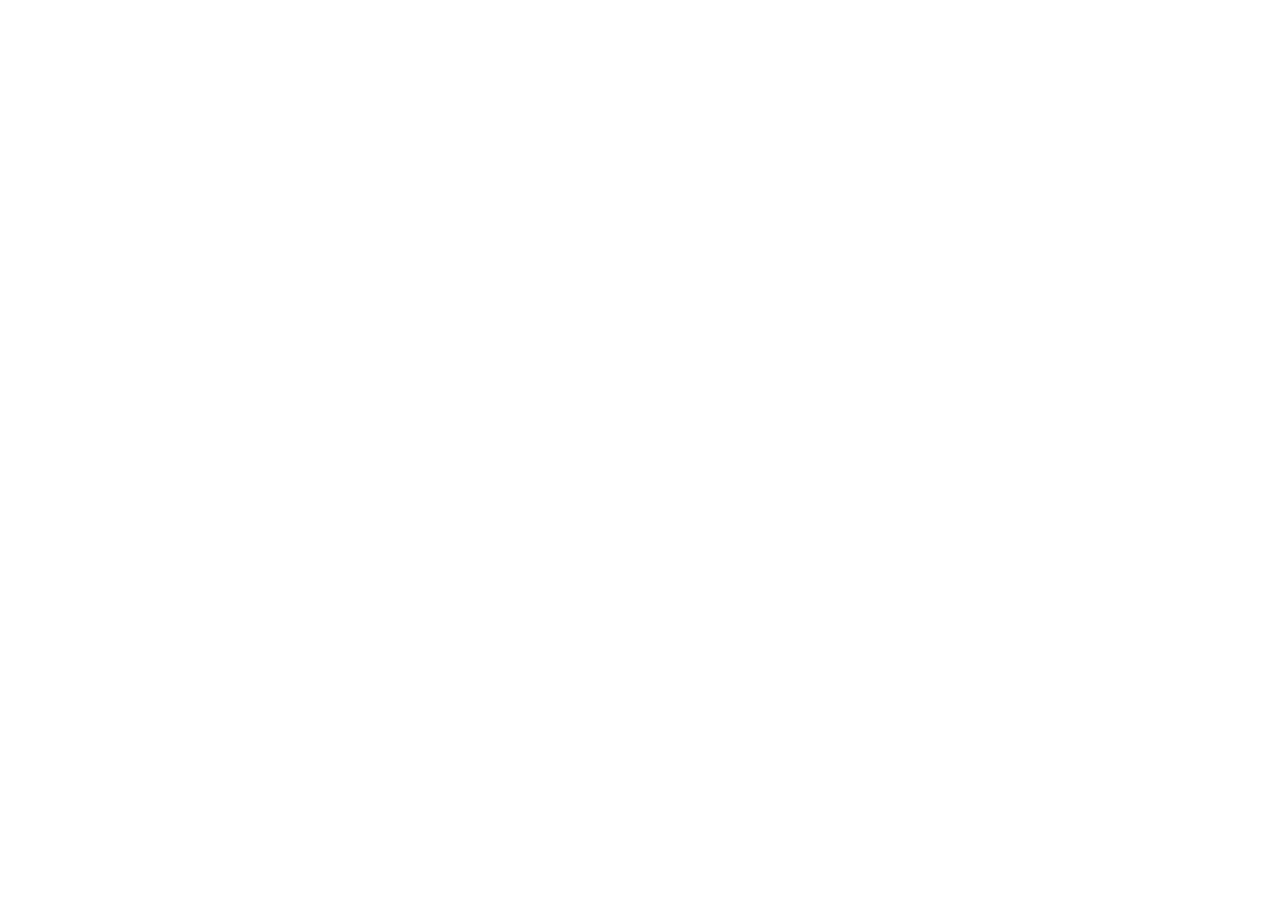
==== ProyectoFront/index.html @ 6e937f62 "archivos front" ====
<!DOCTYPE html>
<html lang="en">
<head>
    <meta charset="UTF-8">
    <meta name="viewport" content="width=device-width, initial-scale=1.0">
    <title>Document</title>

    <link rel="stylesheet" href="bootstrap/bootstrap-5.3.8-dist/css/bootstrap.min.css">
</head>
<body>
    





    

<script src="js/Producto 1.0.0.js"></script>
<script src="js/Categoria 1.0.0.js"></script>
<script src="bootstrap/bootstrap-5.3.8-dist/js/bootstrap.min.js"></script>

</body>
</html>
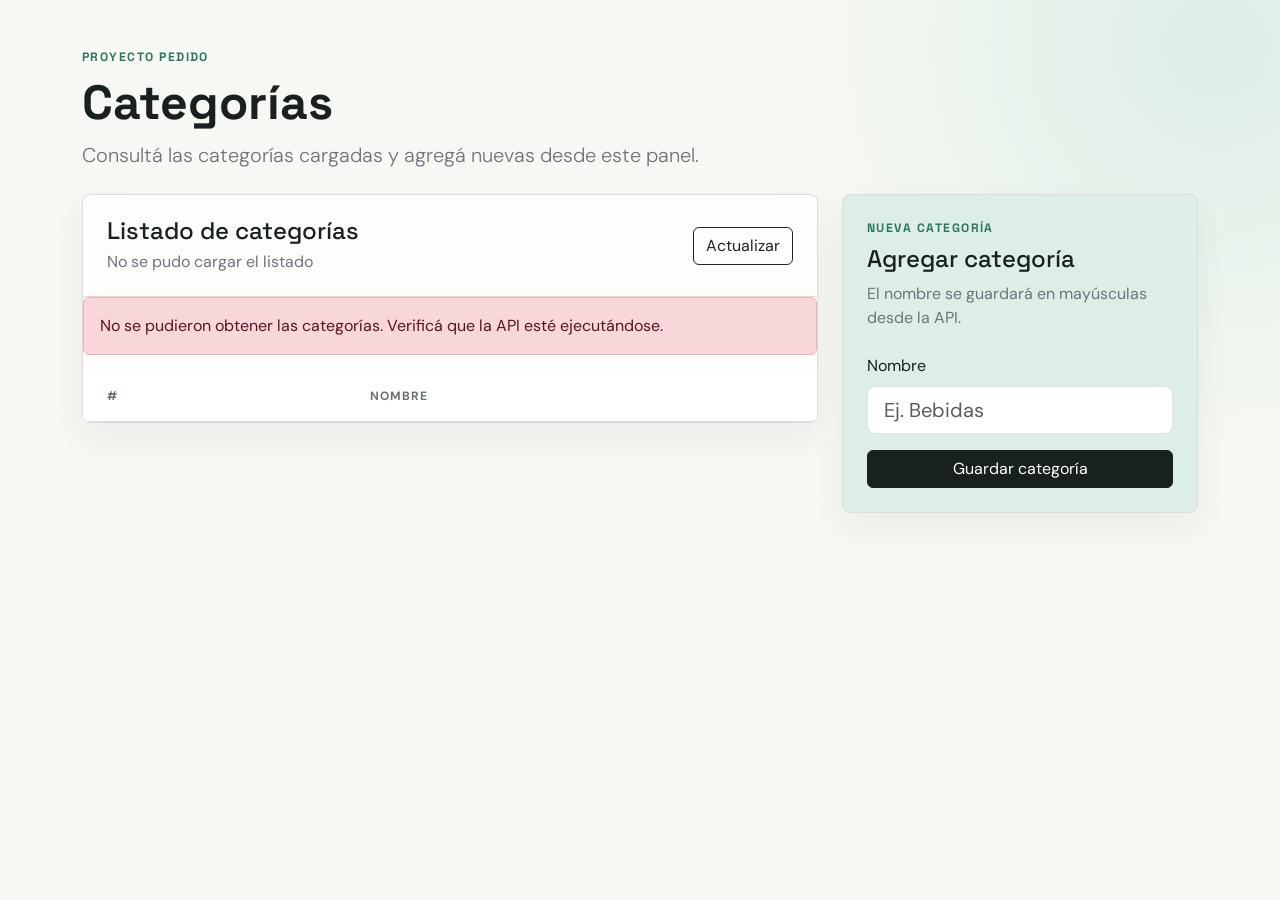
==== commit 30955f1b: "index con funcion de guardar categoria, tambien metodos terminados" ====
--- a/ProyectoFront/index.html
+++ b/ProyectoFront/index.html
@@ -1,19 +1,64 @@
 <!DOCTYPE html>
-<html lang="en">
+<html lang="es">
 <head>
     <meta charset="UTF-8">
     <meta name="viewport" content="width=device-width, initial-scale=1.0">
-    <title>Document</title>
+    <title>Categorías | Proyecto Pedido</title>
 
     <link rel="stylesheet" href="bootstrap/bootstrap-5.3.8-dist/css/bootstrap.min.css">
+    <link rel="stylesheet" href="style.css">
 </head>
 <body>
-    
+    <main class="container py-5">
+        <header class="page-header mb-4">
+            <p class="eyebrow mb-2">Proyecto Pedido</p>
+            <h1 class="display-5 fw-bold mb-2">Categorías</h1>
+            <p class="lead text-secondary mb-0">Consultá las categorías cargadas y agregá nuevas desde este panel.</p>
+        </header>
 
+        <section class="row g-4 align-items-start">
+            <div class="col-lg-8">
+                <div class="panel">
+                    <div class="panel-heading">
+                        <div>
+                            <h2 class="h4 mb-1">Listado de categorías</h2>
+                            <p class="text-secondary mb-0" id="category-summary">Cargando categorías...</p>
+                        </div>
+                        <button class="btn btn-outline-dark" type="button" id="refresh-button">Actualizar</button>
+                    </div>
 
+                    <div id="feedback" class="alert d-none" role="alert"></div>
 
+                    <div class="table-responsive">
+                        <table class="table align-middle mb-0">
+                            <thead>
+                                <tr>
+                                    <th scope="col">#</th>
+                                    <th scope="col">Nombre</th>
+                                </tr>
+                            </thead>
+                            <tbody id="category-table-body"></tbody>
+                        </table>
+                    </div>
+                    <div id="empty-state" class="empty-state d-none">Todavía no hay categorías cargadas.</div>
+                </div>
+            </div>
 
+            <div class="col-lg-4">
+                <div class="panel form-panel">
+                    <p class="eyebrow mb-2">Nueva categoría</p>
+                    <h2 class="h4 mb-2">Agregar categoría</h2>
+                    <p class="text-secondary mb-4">El nombre se guardará en mayúsculas desde la API.</p>
 
+                    <form id="category-form">
+                        <label class="form-label" for="category-name">Nombre</label>
+                        <input class="form-control form-control-lg mb-3" id="category-name" name="nombre" type="text" maxlength="100" placeholder="Ej. Bebidas" required>
+                        <button class="btn btn-primary w-100" type="submit" id="submit-button">Guardar categoría</button>
+                    </form>
+                </div>
+            </div>
+        </section>
+    </main>
     
 
 <script src="js/Producto 1.0.0.js"></script>
--- a/ProyectoFront/style.css
+++ b/ProyectoFront/style.css
@@ -0,0 +1,100 @@
+@import url('https://fonts.googleapis.com/css2?family=DM+Sans:wght@400;500;600;700&family=Space+Grotesk:wght@500;600;700&display=swap');
+
+:root {
+	--ink: #18211f;
+	--muted: #66736f;
+	--mint: #dceee6;
+	--mint-strong: #2c765f;
+	--paper: #f7f8f3;
+	--line: #d8dfd9;
+}
+
+body {
+	min-height: 100vh;
+	color: var(--ink);
+	font-family: 'DM Sans', sans-serif;
+	background: radial-gradient(circle at 95% 5%, #dceee6 0, transparent 28%), var(--paper);
+}
+
+h1, h2, .eyebrow {
+	font-family: 'Space Grotesk', sans-serif;
+}
+
+.page-header {
+	max-width: 720px;
+}
+
+.eyebrow {
+	color: var(--mint-strong);
+	font-size: .76rem;
+	font-weight: 700;
+	letter-spacing: .12em;
+	text-transform: uppercase;
+}
+
+.panel {
+	overflow: hidden;
+	border: 1px solid var(--line);
+	border-radius: 8px;
+	background: rgba(255, 255, 255, .8);
+	box-shadow: 0 14px 35px rgba(24, 33, 31, .06);
+}
+
+.panel-heading {
+	display: flex;
+	align-items: center;
+	justify-content: space-between;
+	gap: 1rem;
+	padding: 1.4rem 1.5rem;
+	border-bottom: 1px solid var(--line);
+}
+
+.form-panel {
+	padding: 1.5rem;
+	background: var(--mint);
+}
+
+.table thead th {
+	color: var(--muted);
+	font-size: .75rem;
+	letter-spacing: .08em;
+	text-transform: uppercase;
+}
+
+.table th, .table td {
+	padding: 1rem 1.5rem;
+	border-color: var(--line);
+}
+
+.table tbody td:first-child {
+	width: 80px;
+	color: var(--muted);
+	font-variant-numeric: tabular-nums;
+}
+
+.empty-state {
+	padding: 2rem 1.5rem;
+	color: var(--muted);
+	text-align: center;
+}
+
+.btn-primary {
+	border-color: var(--ink);
+	background: var(--ink);
+}
+
+.btn-primary:hover, .btn-primary:focus {
+	border-color: #33433e;
+	background: #33433e;
+}
+
+@media (max-width: 575.98px) {
+	.panel-heading {
+		align-items: flex-start;
+		flex-direction: column;
+	}
+
+	.panel-heading .btn {
+		width: 100%;
+	}
+}
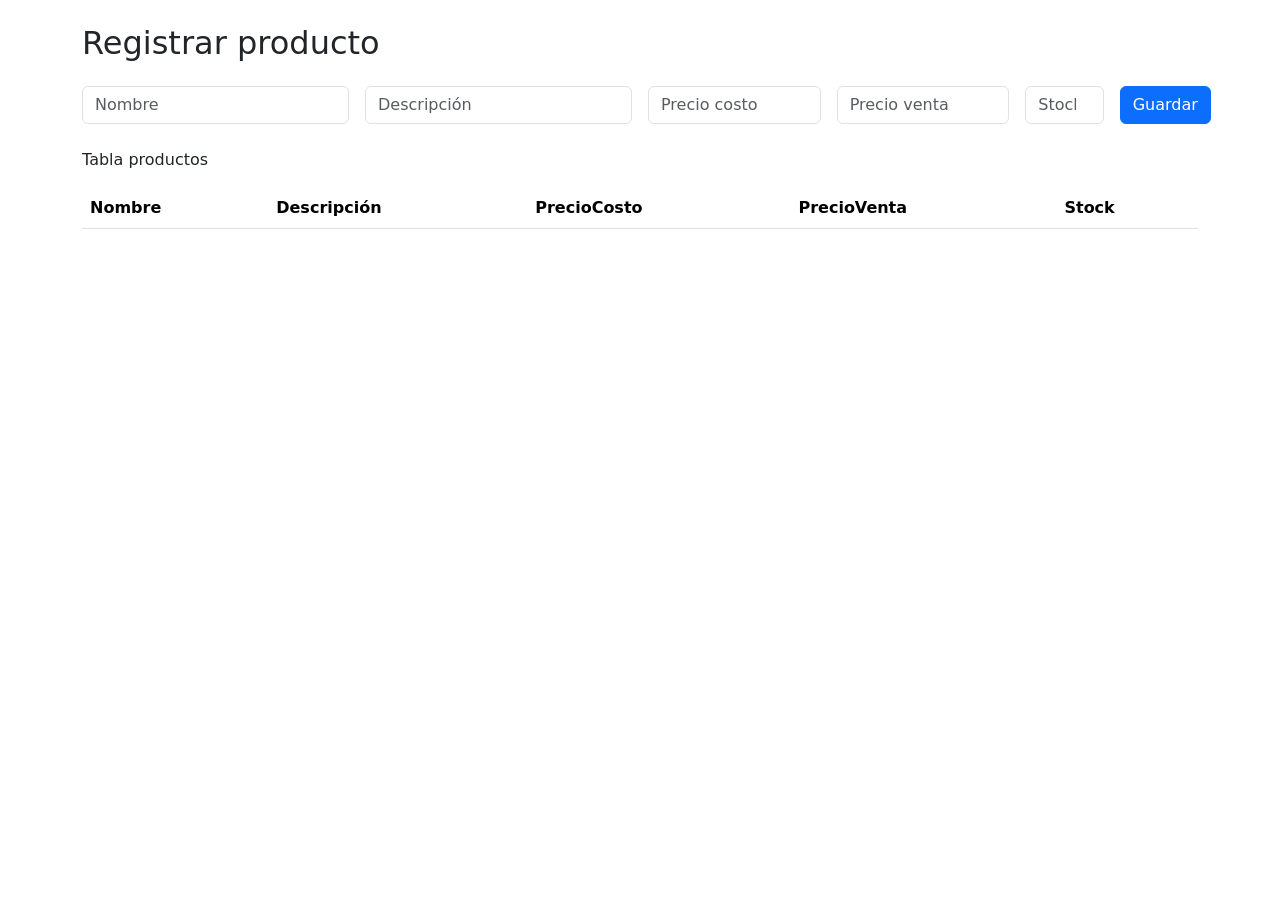
==== commit a3d67340: "boton editar" ====
--- a/ProyectoFront/index.html
+++ b/ProyectoFront/index.html
@@ -3,62 +3,96 @@
 <head>
     <meta charset="UTF-8">
     <meta name="viewport" content="width=device-width, initial-scale=1.0">
-    <title>Categorías | Proyecto Pedido</title>
+    <title>Proyecto BackEnd</title>
 
     <link rel="stylesheet" href="bootstrap/bootstrap-5.3.8-dist/css/bootstrap.min.css">
     <link rel="stylesheet" href="style.css">
 </head>
 <body>
-    <main class="container py-5">
-        <header class="page-header mb-4">
-            <p class="eyebrow mb-2">Proyecto Pedido</p>
-            <h1 class="display-5 fw-bold mb-2">Categorías</h1>
-            <p class="lead text-secondary mb-0">Consultá las categorías cargadas y agregá nuevas desde este panel.</p>
-        </header>
 
-        <section class="row g-4 align-items-start">
-            <div class="col-lg-8">
-                <div class="panel">
-                    <div class="panel-heading">
-                        <div>
-                            <h2 class="h4 mb-1">Listado de categorías</h2>
-                            <p class="text-secondary mb-0" id="category-summary">Cargando categorías...</p>
+    <div class="container my-4">
+        <h2 class="mb-4">Registrar producto</h2>
+<!-- registrar producto -->
+        <form id="form-producto" class="row g-3 mb-4">
+            <div class="col-md-3">
+                <input type="text" id="nombre" class="form-control" placeholder="Nombre" required>
+            </div>
+            <div class="col-md-3">
+                <input type="text" id="descripcion" class="form-control" placeholder="Descripción" required>
+            </div>
+            <div class="col-md-2">
+                <input type="text" id="precioCosto" class="form-control" placeholder="Precio costo" required>
+            </div>
+            <div class="col-md-2">
+                <input type="text" id="precioVenta" class="form-control" placeholder="Precio venta" required>
+            </div>
+            <div class="col-md-1">
+                <input type="number" id="stock" class="form-control" placeholder="Stock" min="0" required>
+            </div>
+            <div class="col-md-1 d-grid">
+                <button type="submit" class="btn btn-primary">Guardar</button>
+            </div>
+        </form>
+
+
+<!-- modal -->
+        <div class="modal fade" id="modal-editar-producto" tabindex="-1" aria-labelledby="modal-editar-producto-label" aria-hidden="true">
+            <div class="modal-dialog">
+                <div class="modal-content">
+                    <form id="form-editar-producto">
+                        <div class="modal-header">
+                            <h5 class="modal-title" id="modal-editar-producto-label">Editar producto</h5>
+                            <button type="button" class="btn-close" data-bs-dismiss="modal" aria-label="Cerrar"></button>
                         </div>
-                        <button class="btn btn-outline-dark" type="button" id="refresh-button">Actualizar</button>
-                    </div>
-
-                    <div id="feedback" class="alert d-none" role="alert"></div>
-
-                    <div class="table-responsive">
-                        <table class="table align-middle mb-0">
-                            <thead>
-                                <tr>
-                                    <th scope="col">#</th>
-                                    <th scope="col">Nombre</th>
-                                </tr>
-                            </thead>
-                            <tbody id="category-table-body"></tbody>
-                        </table>
-                    </div>
-                    <div id="empty-state" class="empty-state d-none">Todavía no hay categorías cargadas.</div>
-                </div>
-            </div>
-
-            <div class="col-lg-4">
-                <div class="panel form-panel">
-                    <p class="eyebrow mb-2">Nueva categoría</p>
-                    <h2 class="h4 mb-2">Agregar categoría</h2>
-                    <p class="text-secondary mb-4">El nombre se guardará en mayúsculas desde la API.</p>
-
-                    <form id="category-form">
-                        <label class="form-label" for="category-name">Nombre</label>
-                        <input class="form-control form-control-lg mb-3" id="category-name" name="nombre" type="text" maxlength="100" placeholder="Ej. Bebidas" required>
-                        <button class="btn btn-primary w-100" type="submit" id="submit-button">Guardar categoría</button>
+                        <div class="modal-body">
+                            <div class="mb-3">
+                                <label for="editar-nombre" class="form-label">Nombre</label>
+                                <input type="text" id="editar-nombre" class="form-control" required>
+                            </div>
+                            <div class="mb-3">
+                                <label for="editar-descripcion" class="form-label">Descripción</label>
+                                <input type="text" id="editar-descripcion" class="form-control" required>
+                            </div>
+                            <div class="row g-3">
+                                <div class="col-md-6">
+                                    <label for="editar-precioCosto" class="form-label">Precio costo</label>
+                                    <input type="text" id="editar-precioCosto" class="form-control" required>
+                                </div>
+                                <div class="col-md-6">
+                                    <label for="editar-precioVenta" class="form-label">Precio venta</label>
+                                    <input type="text" id="editar-precioVenta" class="form-control" required>
+                                </div>
+                            </div>
+                            <div class="mt-3">
+                                <label for="editar-stock" class="form-label">Stock</label>
+                                <input type="number" id="editar-stock" class="form-control" min="0" required>
+                            </div>
+                        </div>
+                        <div class="modal-footer">
+                            <button type="button" class="btn btn-secondary" data-bs-dismiss="modal">Cancelar</button>
+                            <button type="submit" class="btn btn-primary">Guardar cambios</button>
+                        </div>
                     </form>
                 </div>
             </div>
-        </section>
-    </main>
+        </div>
+
+
+    <p>Tabla productos</p>
+        <table class="table table-striped">
+            <thead>
+                <tr>
+                    <th scope="col">Nombre</th>
+                    <th scope="col">Descripción</th>
+                    <th scope="col">PrecioCosto</th>
+                    <th scope="col">PrecioVenta</th>
+                    <th scope="col">Stock</th>
+                </tr>
+            </thead>
+            <tbody id="tabla-productos" class="table-group-divider"></tbody>
+        </table>
+    </div>
+
     
 
 <script src="js/Producto 1.0.0.js"></script>
